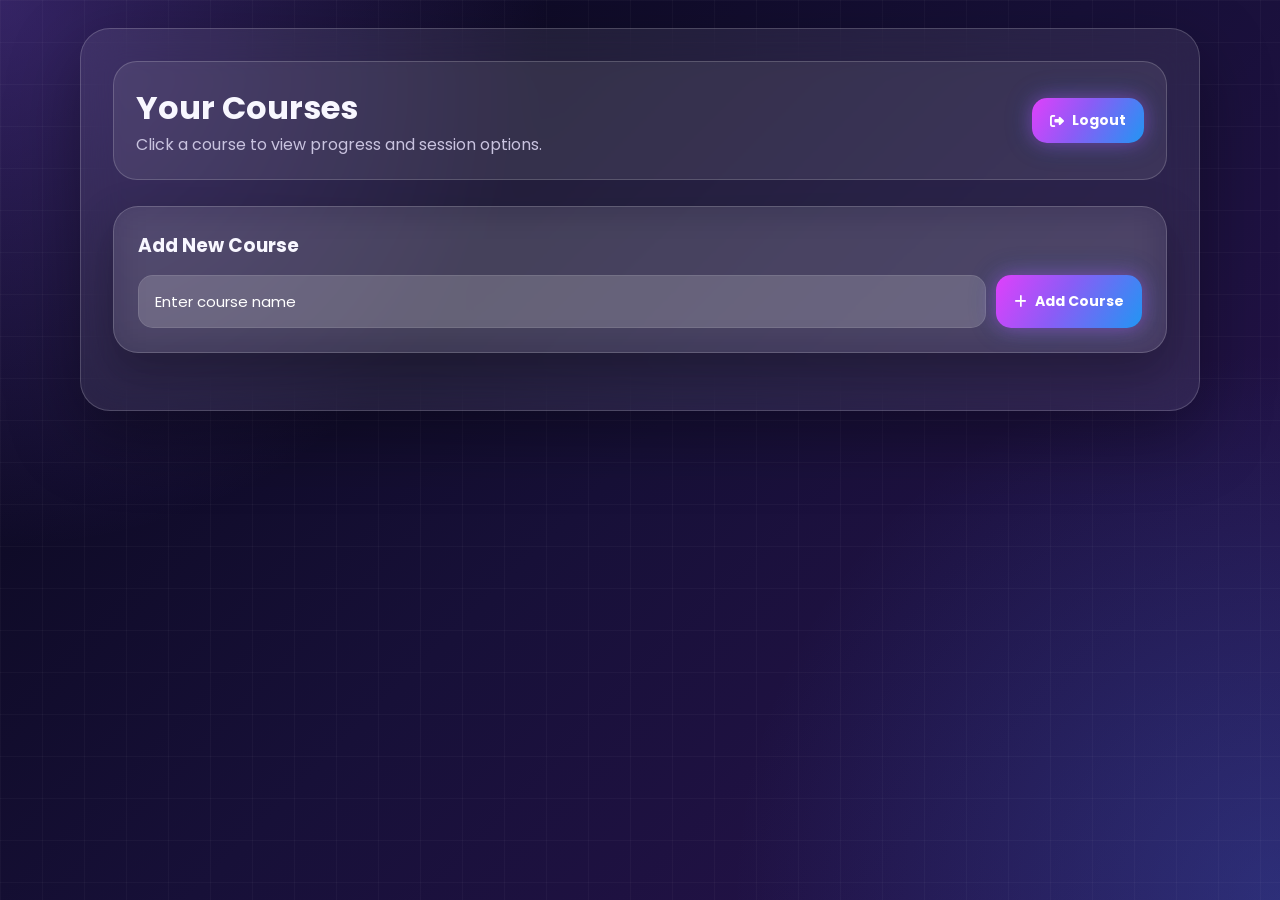
==== frontend/courses.html @ dc4018b8 "Updated UI + fixes" ====
<!DOCTYPE html>
<html lang="en">
<head>
  <meta charset="UTF-8" />
  <meta name="viewport" content="width=device-width, initial-scale=1.0" />
  
  <title>Adaptive Aid - Courses</title>

  <link rel="stylesheet" href="https://cdnjs.cloudflare.com/ajax/libs/font-awesome/6.4.0/css/all.min.css">
  <link href="https://fonts.googleapis.com/css2?family=Poppins:wght@300;400;500;600;700&display=swap" rel="stylesheet">


  <script defer src="js/courses.js"></script>

  <style>

    .add-course-box {
      margin-bottom: 25px;
      background: #f8f9fa;
      padding: 20px;
      border-radius: 20px;
    }

    .add-course-box h3 {
      margin-bottom: 15px;
      color: #333;
    }

    .add-course-form {
      display: flex;
      gap: 10px;
      flex-wrap: wrap;
    }

    .add-course-form input {
      flex: 1;
      min-width: 220px;
      padding: 12px 14px;
      border: 2px solid #ddd;
      border-radius: 12px;
      font-family: inherit;
    }

    .courses-grid {
      display: grid;
      grid-template-columns: repeat(auto-fit, minmax(280px, 1fr));
      gap: 20px;
    }

    .course-icon {
      width: 55px;
      height: 55px;
      border-radius: 16px;
      background: #f0f3ff;
      color: #4158D0;
      display: flex;
      align-items: center;
      justify-content: center;
      font-size: 24px;
      margin-bottom: 15px;
    }

    .course-card h3 {
      color: #333;
      margin-bottom: 8px;
    }

    .course-hint {
      color: #666;
      font-size: 14px;
      margin-bottom: 0;
    }

    .course-details {
      display: none;
      margin-top: 18px;
      animation: fadeIn 0.25s ease;
    }

    .course-card.selected .course-details {
      display: block;
    }

    .course-stats {
      background: #f8f9fa;
      border-radius: 16px;
      padding: 14px;
      margin-bottom: 16px;
    }

    .stat-row {
      display: flex;
      justify-content: space-between;
      gap: 10px;
      padding: 7px 0;
      border-bottom: 1px solid #e7e7e7;
      font-size: 14px;
    }

    .stat-row:last-child { border-bottom: none; }

    .stat-row span { color: #666; }
    .stat-row strong { color: #4158D0; }

    .course-actions {
      display: grid;
      gap: 10px;
    }

    .course-actions button {
      width: 100%;
      border: none;
      border-radius: 14px;
      padding: 12px;
      cursor: pointer;
      font-weight: 600;
      font-family: inherit;
    }

    .setup-session-btn {
      background: #4158D0;
      color: white;
    }

    .history-btn {
      background: #eef2ff;
      color: #4158D0;
    }

    @keyframes fadeIn {
      from { opacity: 0; transform: translateY(6px); }
      to { opacity: 1; transform: translateY(0); }
    }

    .delete-course-btn {
      margin-left: auto;
      width: 34px;
      height: 34px;
      min-width: 34px;
      border: none;
      border-radius: 50%;
      background: #fff0f0;
      color: #dc3545;
      cursor: pointer;
      display: flex;
      align-items: center;
      justify-content: center;
      transition: 0.2s ease;
    }

.delete-course-btn:hover {
  background: #dc3545;
  color: white;
  transform: scale(1.05);
}

.course-card-header {
  display: flex;
  align-items: flex-start;
  gap: 12px;
}

.course-card-header h3 {
  flex: 1;
}

  </style>
  <link rel="stylesheet" href="styles.css">
</head>

<body>
  <div class="container">
    <div class="topbar">
      <div>
        <h1>Your Courses</h1>
        <p>Click a course to view progress and session options.</p>
      </div>

      <button class="btn btn-primary" id="logoutBtn">
        <i class="fas fa-sign-out-alt"></i> Logout
      </button>
    </div>

    <div id="coursesMessage" class="message"></div>

    <div class="add-course-box">
      <h3>Add New Course</h3>

      <form id="addCourseForm" class="add-course-form">
        <input type="text" id="courseName" placeholder="Enter course name" required />

        <button type="submit" class="btn btn-primary">
          <i class="fas fa-plus"></i> Add Course
        </button>
      </form>
    </div>

    <div class="courses-grid" id="coursesGrid"></div>
  </div>
  <div id="deleteCourseModal" class="modal hidden">
  <div class="modal-content">
    <h3>Delete Course</h3>
    <p>Are you sure you want to delete this course? This will also remove its materials, sessions, and reports.</p>

    <div class="modal-actions">
      <button id="cancelDeleteCourseBtn" class="btn cancel">Cancel</button>
      <button id="confirmDeleteCourseBtn" class="btn danger">Delete</button>
    </div>
  </div>
</div>
</body>
</html>
---- frontend/styles.css ----
* {
  box-sizing: border-box;
  margin: 0;
  padding: 0;
}

:root {
  --bg-1: #070617;
  --bg-2: #171038;
  --bg-3: #29134f;
  --glass: rgba(255, 255, 255, 0.08);
  --glass-strong: rgba(255, 255, 255, 0.13);
  --border: rgba(255, 255, 255, 0.18);
  --text: #f8f7ff;
  --muted: #c9c3df;
  --purple: #8b5cf6;
  --blue: #3b82f6;
  --pink: #c084fc;
  --green: #34d399;
  --red: #fb7185;
  --yellow: #facc15;
}

body {
  font-family: 'Poppins', sans-serif;
  min-height: 100vh;
  padding: 28px;
  color: var(--text);
  background:
    radial-gradient(circle at top left, rgba(139, 92, 246, 0.35), transparent 35%),
    radial-gradient(circle at bottom right, rgba(59, 130, 246, 0.25), transparent 35%),
    linear-gradient(135deg, var(--bg-1), var(--bg-2), var(--bg-3));
}

body::before {
  content: "";
  position: fixed;
  inset: 0;
  background-image:
    linear-gradient(rgba(255,255,255,0.03) 1px, transparent 1px),
    linear-gradient(90deg, rgba(255,255,255,0.03) 1px, transparent 1px);
  background-size: 42px 42px;
  pointer-events: none;
}

.container {
  width: 100%;
  max-width: 1120px;
  margin: 0 auto;
  padding: 32px;
  border-radius: 30px;
  background: var(--glass);
  border: 1px solid var(--border);
  box-shadow: 0 25px 70px rgba(0,0,0,0.35);
  backdrop-filter: blur(22px);
}

.center-page {
  min-height: 100vh;
  padding: 24px;
  display: flex;
  align-items: center;
  justify-content: center;
}

.center-page .container,
.auth-card,
.verify-card,
.reset-card {
  width: 100%;
  max-width: 500px;
  min-height: auto;
  padding: 38px;
  border-radius: 30px;
  background: var(--glass);
  border: 1px solid var(--border);
  box-shadow: 0 25px 70px rgba(0,0,0,0.4);
  backdrop-filter: blur(22px);
}

.topbar,
.header {
  display: flex;
  justify-content: space-between;
  align-items: center;
  gap: 18px;
  flex-wrap: wrap;
  margin-bottom: 26px;
  padding: 22px;
  border-radius: 24px;
  background: var(--glass);
  border: 1px solid var(--border);
}

h1, h2, h3, h4,
.logo h1,
.auth-header h1,
.verify-card h1,
.course-info h2,
.summary-card h2,
.panel h3,
.add-course-box h3,
.report-info h3,
.course-card h3,
.file-info h4 {
  color: var(--text) !important;
}

p,
label,
.logo p,
.auth-header p,
.auth-subtitle,
.footer-link,
.auth-footer,
.topbar p,
.header p,
.course-hint,
.file-info p,
.report-info p,
.summary-card p,
.stat-label,
.info-item .label {
  color: var(--muted) !important;
}

a {
  color: #d8b4fe;
  text-decoration: none;
  font-weight: 600;
}

.logo {
  text-align: center;
  margin-bottom: 26px;
}

.logo i,
.section-title i,
.course-icon,
.file-icon {
  color: #d8b4fe !important;
}

.logo i {
  font-size: 50px;
  margin-bottom: 10px;
}

.form-group {
  margin-bottom: 17px;
}

label {
  display: block;
  margin-bottom: 8px;
  font-weight: 600;
}

input,
.auth-input,
.add-course-form input,
.rename-input {
  width: 100%;
  padding: 14px 16px;
  border-radius: 15px;
  border: 1px solid var(--border);
  background: rgba(255,255,255,0.09);
  color: var(--text);
  font-family: inherit;
  font-size: 15px;
  outline: none;
  transition: 0.2s ease;
}

input::placeholder {
  color: rgba(255,255,255,0.45);
}

input:focus,
.auth-input:focus,
.add-course-form input:focus,
.rename-input:focus {
  border-color: rgba(216,180,254,0.85);
  box-shadow: 0 0 0 4px rgba(139,92,246,0.22);
}

.btn,
button {
  font-family: inherit;
}

.btn {
  border: none;
  border-radius: 15px;
  padding: 12px 18px;
  font-size: 14px;
  font-weight: 700;
  cursor: pointer;
  width: auto;
  display: inline-flex;
  align-items: center;
  justify-content: center;
  gap: 8px;
  transition: 0.2s ease;
}

.auth-card .btn,
.verify-card .btn,
.reset-card .btn,
#loginBtn,
#registerBtn,
#sendBtn,
#resetBtn {
  width: 100%;
  padding: 14px 20px;
}

.btn:hover {
  transform: translateY(-2px);
}

.btn:disabled {
  opacity: 0.5;
  cursor: not-allowed;
  transform: none;
}

.btn-primary,
.setup-session-btn {
  background: linear-gradient(135deg, var(--purple), var(--blue));
  color: white;
  box-shadow: 0 12px 30px rgba(91, 75, 255, 0.35);
}

.btn-secondary,
.history-btn {
  background: rgba(255,255,255,0.12);
  color: var(--text);
  border: 1px solid var(--border);
}

.btn-danger,
.btn.danger,
.delete-course-btn:hover,
.delete-material-btn:hover {
  background: var(--red);
  color: white;
}

.btn.cancel {
  background: rgba(255,255,255,0.12);
  color: var(--text);
}

.message,
.feedback-message {
  margin: 16px 0;
  padding: 13px 15px;
  border-radius: 15px;
  display: none;
  font-size: 14px;
  border: 1px solid transparent;
}

.message.error,
.feedback-message.error {
  display: block;
  background: rgba(251, 113, 133, 0.15);
  color: #fecdd3;
  border-color: rgba(251, 113, 133, 0.35);
}

.message.success,
.feedback-message.success {
  display: block;
  background: rgba(52, 211, 153, 0.14);
  color: #bbf7d0;
  border-color: rgba(52, 211, 153, 0.35);
}

.feedback-message.neutral {
  display: block;
  background: rgba(250, 204, 21, 0.13);
  color: #fde68a;
  border-color: rgba(250, 204, 21, 0.35);
}

.password-rules {
  width: 100%;
  margin: 8px 0 18px;
  padding: 14px 16px;
  border-radius: 16px;
  background: rgba(255,255,255,0.07);
  border: 1px solid var(--border);
  text-align: left;
}

.password-rules p {
  margin-bottom: 8px;
}

.password-rules ul {
  padding-left: 20px;
  line-height: 1.7;
}

.password-rules li {
  transition: 0.2s ease;
}

.password-rules li.invalid {
  color: rgba(255,255,255,0.45);
}

.password-rules li.valid {
  color: var(--green);
  text-shadow: 0 0 12px rgba(52,211,153,0.45);
}

.add-course-box,
.selection-section,
.summary-card,
.panel,
.course-stats,
.info-item,
.course-card,
.file-card,
.report-card,
.stat-card,
.empty-card,
.question-card,
.modal-content {
  background: var(--glass) !important;
  border: 1px solid var(--border);
  box-shadow: 0 18px 45px rgba(0,0,0,0.25);
  backdrop-filter: blur(18px);
}

.add-course-box,
.selection-section,
.summary-card,
.panel {
  border-radius: 25px;
  padding: 24px;
}

.courses-grid,
.files-grid,
.stats-grid,
.reports-list {
  display: grid;
  gap: 18px;
}

.courses-grid {
  grid-template-columns: repeat(auto-fit, minmax(280px, 1fr));
}

.files-grid {
  grid-template-columns: repeat(auto-fit, minmax(300px, 1fr));
}

.course-card,
.file-card,
.report-card,
.stat-card {
  border-radius: 22px;
  padding: 20px;
  transition: 0.2s ease;
}

.course-card:hover,
.file-card:hover,
.report-card:hover {
  transform: translateY(-3px);
  border-color: rgba(216,180,254,0.7);
}

.course-card.selected,
.file-card.selected {
  border-color: rgba(216,180,254,0.9);
  box-shadow: 0 0 0 3px rgba(139,92,246,0.18), 0 18px 45px rgba(0,0,0,0.25);
}

.course-card-header {
  display: flex;
  align-items: flex-start;
  gap: 12px;
}

.course-header-actions {
  display: flex;
  align-items: center;
  gap: 8px;
  margin-left: auto;
}

.course-icon,
.file-icon {
  width: 52px;
  height: 52px;
  border-radius: 16px;
  background: rgba(255,255,255,0.1) !important;
  display: flex;
  align-items: center;
  justify-content: center;
  flex-shrink: 0;
}

.rename-course-btn,
.rename-material-btn {
  border: 1px solid var(--border);
  border-radius: 999px;
  background: rgba(255,255,255,0.1);
  color: #e9d5ff;
  padding: 7px 12px;
  font-size: 12px;
  font-weight: 700;
  cursor: pointer;
}

.delete-course-btn,
.delete-material-btn {
  width: 36px;
  height: 36px;
  min-width: 36px;
  border: 1px solid rgba(251,113,133,0.3);
  border-radius: 50%;
  background: rgba(251,113,133,0.12);
  color: #fecdd3;
  cursor: pointer;
  display: flex;
  align-items: center;
  justify-content: center;
}

.course-details {
  display: none;
  margin-top: 18px;
}

.course-card.selected .course-details {
  display: block;
}

.stat-row {
  display: flex;
  justify-content: space-between;
  gap: 12px;
  padding: 8px 0;
  border-bottom: 1px solid rgba(255,255,255,0.12);
  font-size: 14px;
}

.stat-row:last-child {
  border-bottom: none;
}

.stat-row strong,
.stat-value,
.info-item .value,
.score-badge {
  color: #d8b4fe !important;
}

.course-actions {
  display: grid;
  gap: 10px;
}

.course-actions button {
  width: 100%;
  border-radius: 15px;
  padding: 12px;
  border: none;
  cursor: pointer;
  font-weight: 700;
}

.session-info {
  display: flex;
  gap: 15px;
  flex-wrap: wrap;
}

.info-item {
  min-width: 100px;
  padding: 12px 18px;
  border-radius: 16px;
  text-align: center;
}

.difficulty-badge,
.score-badge,
.tag {
  display: inline-flex;
  align-items: center;
  justify-content: center;
  border-radius: 999px;
  font-weight: 700;
}

.difficulty-badge,
.score-badge {
  padding: 9px 18px;
  background: rgba(139,92,246,0.18);
  color: #e9d5ff;
  border: 1px solid rgba(216,180,254,0.35);
}

.question-card {
  border-radius: 28px;
  padding: 34px;
  margin-bottom: 24px;
}

.question-text {
  color: var(--text) !important;
  font-size: 23px;
  line-height: 1.6;
  margin-bottom: 24px;
}

.options-list {
  display: grid;
  gap: 14px;
}

.option-item {
  background: rgba(255,255,255,0.08);
  border: 1px solid var(--border);
  border-radius: 18px;
  padding: 18px 20px;
  display: flex;
  align-items: center;
  gap: 15px;
  cursor: pointer;
  transition: 0.2s ease;
}

.option-item:hover,
.option-item.selected {
  border-color: rgba(216,180,254,0.85);
  background: rgba(139,92,246,0.18);
}

.option-prefix {
  width: 38px;
  height: 38px;
  border-radius: 50%;
  background: linear-gradient(135deg, var(--purple), var(--blue));
  color: white;
  display: flex;
  align-items: center;
  justify-content: center;
  font-weight: 800;
  flex-shrink: 0;
}

.option-item.locked {
  cursor: default;
  pointer-events: none;
}

.option-item.correct-answer {
  border-color: rgba(52,211,153,0.8);
  background: rgba(52,211,153,0.16);
}

.option-item.wrong-answer {
  border-color: rgba(251,113,133,0.8);
  background: rgba(251,113,133,0.16);
}

.action-buttons,
.actions,
.modal-actions {
  display: flex;
  justify-content: flex-end;
  gap: 12px;
  flex-wrap: wrap;
}

.score-banner {
  display: grid;
  grid-template-columns: 220px 1fr;
  gap: 20px;
  margin-bottom: 25px;
}

.score-card {
  border-radius: 24px;
  padding: 30px;
  text-align: center;
  color: white;
  background: linear-gradient(135deg, var(--purple), var(--blue)) !important;
  box-shadow: 0 18px 45px rgba(91,75,255,0.35);
}

.score-card .label {
  font-size: 14px;
  opacity: 0.9;
  margin-bottom: 10px;
}

.score-card .score-text {
  font-size: 42px;
  font-weight: 800;
}

.score-card .score-text.no-attempt {
  font-size: 22px;
}

.stats-grid {
  grid-template-columns: repeat(auto-fit, minmax(160px, 1fr));
  margin-bottom: 25px;
}

.stat-card {
  text-align: center;
}

.stat-value {
  font-size: 30px;
  font-weight: 800;
  margin-bottom: 6px;
}

.section-grid {
  display: grid;
  grid-template-columns: 1fr 1fr;
  gap: 18px;
  margin-bottom: 25px;
}

.tag-list {
  display: flex;
  flex-wrap: wrap;
  gap: 10px;
}

.tag {
  padding: 10px 14px;
  font-size: 14px;
}

.tag-strong {
  background: rgba(52,211,153,0.14);
  color: #bbf7d0;
  border: 1px solid rgba(52,211,153,0.35);
}

.tag-weak {
  background: rgba(251,113,133,0.14);
  color: #fecdd3;
  border: 1px solid rgba(251,113,133,0.35);
}

.difficulty-table {
  width: 100%;
  border-collapse: collapse;
  background: rgba(255,255,255,0.07);
  border-radius: 18px;
  overflow: hidden;
}

.difficulty-table th,
.difficulty-table td {
  padding: 14px 16px;
  text-align: center;
  border-bottom: 1px solid rgba(255,255,255,0.12);
  color: var(--text);
}

.difficulty-table th {
  background: rgba(139,92,246,0.18);
  color: #e9d5ff;
}

.modal {
  position: fixed;
  inset: 0;
  background: rgba(0,0,0,0.62);
  display: flex;
  align-items: center;
  justify-content: center;
  z-index: 999;
  padding: 20px;
}

.hidden {
  display: none !important;
}

.modal-content {
  width: 100%;
  max-width: 390px;
  border-radius: 24px;
  padding: 28px;
  text-align: center;
}

.verify-icon {
  font-size: 55px;
  margin-bottom: 18px;
}

.verify-success {
  color: var(--green);
}

.verify-error {
  color: var(--red);
}

.ai-generating {
  background: linear-gradient(135deg, var(--purple), var(--blue)) !important;
  color: white;
  padding: 15px;
  border-radius: 16px;
  display: none;
  align-items: center;
  gap: 10px;
  margin-top: 15px;
  font-weight: 600;
}

.spinner {
  width: 16px;
  height: 16px;
  border: 2px solid rgba(255,255,255,0.3);
  border-top: 2px solid white;
  border-radius: 50%;
  animation: spin 0.7s linear infinite;
}

@keyframes spin {
  to { transform: rotate(360deg); }
}

@keyframes questionFadeSwap {
  0% {
    opacity: 0.45;
    transform: translateY(10px);
  }
  100% {
    opacity: 1;
    transform: translateY(0);
  }
}

.question-card.fade-swap {
  animation: questionFadeSwap 0.35s ease;
}

.message.flash {
  animation: messageFlash 0.25s ease;
}

@keyframes messageFlash {
  from {
    opacity: 0;
    transform: translateY(-4px);
  }
  to {
    opacity: 1;
    transform: translateY(0);
  }
}

.footer-link,
.auth-footer {
  text-align: center;
  margin-top: 18px;
  font-size: 14px;
}

@media (max-width: 768px) {
  body {
    padding: 14px;
  }

  .container,
  .center-page .container,
  .auth-card,
  .verify-card,
  .reset-card {
    max-width: 100%;
    padding: 24px;
    border-radius: 24px;
  }

  .topbar,
  .header {
    flex-direction: column;
    align-items: stretch;
    padding: 18px;
  }

  .score-banner,
  .section-grid {
    grid-template-columns: 1fr;
  }

  .session-info {
    display: grid;
    grid-template-columns: repeat(2, 1fr);
  }

  .action-buttons .btn,
  .actions .btn,
  .add-course-form .btn {
    width: 100%;
  }

  .add-course-form {
    flex-direction: column;
  }

  .question-card {
    padding: 24px;
  }

  .question-text {
    font-size: 20px;
  }
}

@media (max-width: 420px) {
  body {
    padding: 10px;
  }

  .session-info {
    grid-template-columns: 1fr;
  }

  .course-card-header,
  .file-card {
    flex-direction: column;
  }

  .course-header-actions {
    margin-left: 0;
  }
}

/* FINAL FIX PATCH */

/* stop browser autofill/input turning white */
input,
input:-webkit-autofill,
input:-webkit-autofill:hover,
input:-webkit-autofill:focus {
  -webkit-text-fill-color: #ffffff !important;
  caret-color: #ffffff;
  box-shadow: 0 0 0 1000px rgba(255,255,255,0.09) inset !important;
  transition: background-color 9999s ease-in-out 0s;
}

/* stronger ombre buttons */
.btn-primary,
.setup-session-btn,
#loginBtn,
#registerBtn,
#sendBtn,
#resetBtn,
#submitBtn,
#nextQuestionBtn,
#startSessionBtn,
#newSessionBtn {
  background: linear-gradient(120deg, #e040fb 0%, #8b5cf6 45%, #2196f3 100%) !important;
  color: #fff !important;
  box-shadow:
    0 0 18px rgba(224,64,251,0.35),
    0 0 28px rgba(33,150,243,0.25);
}

/* fix register staying white */
.auth-card,
.verify-card,
.reset-card,
.center-page .auth-card,
.center-page .verify-card,
.center-page .reset-card {
  background: rgba(255,255,255,0.08) !important;
  color: #fff !important;
}

/* give auth inputs breathing room */
.auth-input,
.form-group input {
  margin-bottom: 14px;
}

#sendBtn,
#resetBtn {
  margin-top: 12px;
}

/* make course progress text readable */
.stat-row span,
.course-stats span,
.course-stats .stat-row span {
  color: #ffffff !important;
}

.stat-row strong,
.course-stats strong {
  color: #ffffff !important;
}

/* report history score badge fix */
.score-badge {
  background: rgba(255,255,255,0.12) !important;
  color: #ffffff !important;
  border: 1px solid rgba(255,255,255,0.25);
}

/* select material title visibility */
.section-title,
.section-title span,
#materialsSectionTitle {
  color: #ffffff !important;
}

/* rename button hover effect */
.rename-course-btn:hover,
.rename-material-btn:hover {
  background: linear-gradient(120deg, #8b5cf6, #2196f3) !important;
  color: #ffffff !important;
  box-shadow: 0 0 18px rgba(139,92,246,0.4);
  transform: translateY(-1px);
}

/* modal button alignment */
.modal-actions {
  justify-content: center !important;
  align-items: center !important;
}

.modal-actions .btn,
.modal-actions button {
  width: auto !important;
  min-width: 120px;
}

/* make quiz/session page fit laptop better */
body:has(.question-card) {
  padding: 14px;
}

body:has(.question-card) .container {
  max-width: 1080px;
  padding: 24px;
}

body:has(.question-card) .header {
  padding: 18px;
  margin-bottom: 18px;
}

body:has(.question-card) .question-card {
  padding: 24px;
  margin-bottom: 18px;
}

body:has(.question-card) .question-text {
  font-size: 21px;
  margin-bottom: 18px;
}

body:has(.question-card) .option-item {
  padding: 14px 18px;
}

body:has(.question-card) .difficulty-badge {
  margin-bottom: 12px;
}

/* make most pale purple text cleaner */
.info-item .value,
.stat-value,
.difficulty-badge,
.score-badge {
  color: #ffffff !important;
}

/* Make evaluation report fit better on laptop */
body:has(.score-banner) {
  padding: 14px;
}

body:has(.score-banner) .container {
  max-width: 1050px;
  padding: 24px;
}

body:has(.score-banner) .header {
  padding: 18px;
  margin-bottom: 18px;
}

body:has(.score-banner) .score-banner {
  grid-template-columns: 180px 1fr;
  gap: 16px;
  margin-bottom: 18px;
}

body:has(.score-banner) .score-card {
  padding: 22px;
}

body:has(.score-banner) .score-card .score-text {
  font-size: 34px;
}

body:has(.score-banner) .summary-card,
body:has(.score-banner) .panel {
  padding: 18px;
}

body:has(.score-banner) .stats-grid {
  gap: 12px;
  margin-bottom: 18px;
}

body:has(.score-banner) .stat-card {
  padding: 14px;
}

body:has(.score-banner) .stat-value {
  font-size: 24px;
}

body:has(.score-banner) .section-grid {
  gap: 14px;
  margin-bottom: 18px;
}

body:has(.score-banner) .difficulty-table th,
body:has(.score-banner) .difficulty-table td {
  padding: 10px 12px;
}

body:has(.score-banner) .actions {
  margin-top: 16px;
}

/* Compact report page */
.report-page {
  padding: 10px !important;
}

.report-page .container {
  max-width: 980px !important;
  padding: 18px !important;
}

.report-page .header {
  padding: 14px 18px !important;
  margin-bottom: 14px !important;
}

.report-page .score-banner {
  grid-template-columns: 160px 1fr !important;
  gap: 12px !important;
  margin-bottom: 14px !important;
}

.report-page .score-card {
  padding: 18px !important;
}

.report-page .score-card .score-text {
  font-size: 30px !important;
}

.report-page .summary-card {
  padding: 16px !important;
}

.report-page .stats-grid {
  gap: 10px !important;
  margin-bottom: 14px !important;
}

.report-page .stat-card {
  padding: 12px !important;
}

.report-page .stat-value {
  font-size: 22px !important;
}

.report-page .section-grid {
  gap: 12px !important;
  margin-bottom: 14px !important;
}

.report-page .panel {
  padding: 16px !important;
}

.report-page .panel h3 {
  font-size: 17px !important;
  margin-bottom: 10px !important;
}

.report-page .difficulty-table th,
.report-page .difficulty-table td {
  padding: 8px 10px !important;
}

.report-page .actions {
  margin-top: 12px !important;
}

/* Compact course cards by default */
.course-card {
  padding: 16px !important;
  min-height: auto !important;
}

/* Hide details unless selected */
.course-card .course-details {
  display: none;
}

/* Show only when selected */
.course-card.selected .course-details {
  display: block;
  margin-top: 14px;
}

/* Reduce header spacing */
.course-card-header {
  align-items: center;
}

/* Make unselected cards smaller */
.course-card:not(.selected) {
  padding-bottom: 16px !important;
}

/* Optional: tighter look */
.course-card:not(.selected) h3 {
  margin-bottom: 0;
}

.course-card {
  transition: all 0.2s ease;
}

/* Stop course cards from stretching to the same height */
.courses-grid {
  align-items: start !important;
}

.course-card {
  height: auto !important;
  align-self: start !important;
}

/* Keep unopened cards compact */
.course-card:not(.selected) .course-details {
  display: none !important;
}

.course-card:not(.selected) {
  min-height: unset !important;
  padding: 16px !important;
}

/* Selected card can expand normally */
.course-card.selected {
  height: auto !important;
  padding: 20px !important;
}

.course-card.selected .course-details {
  display: block !important;
}
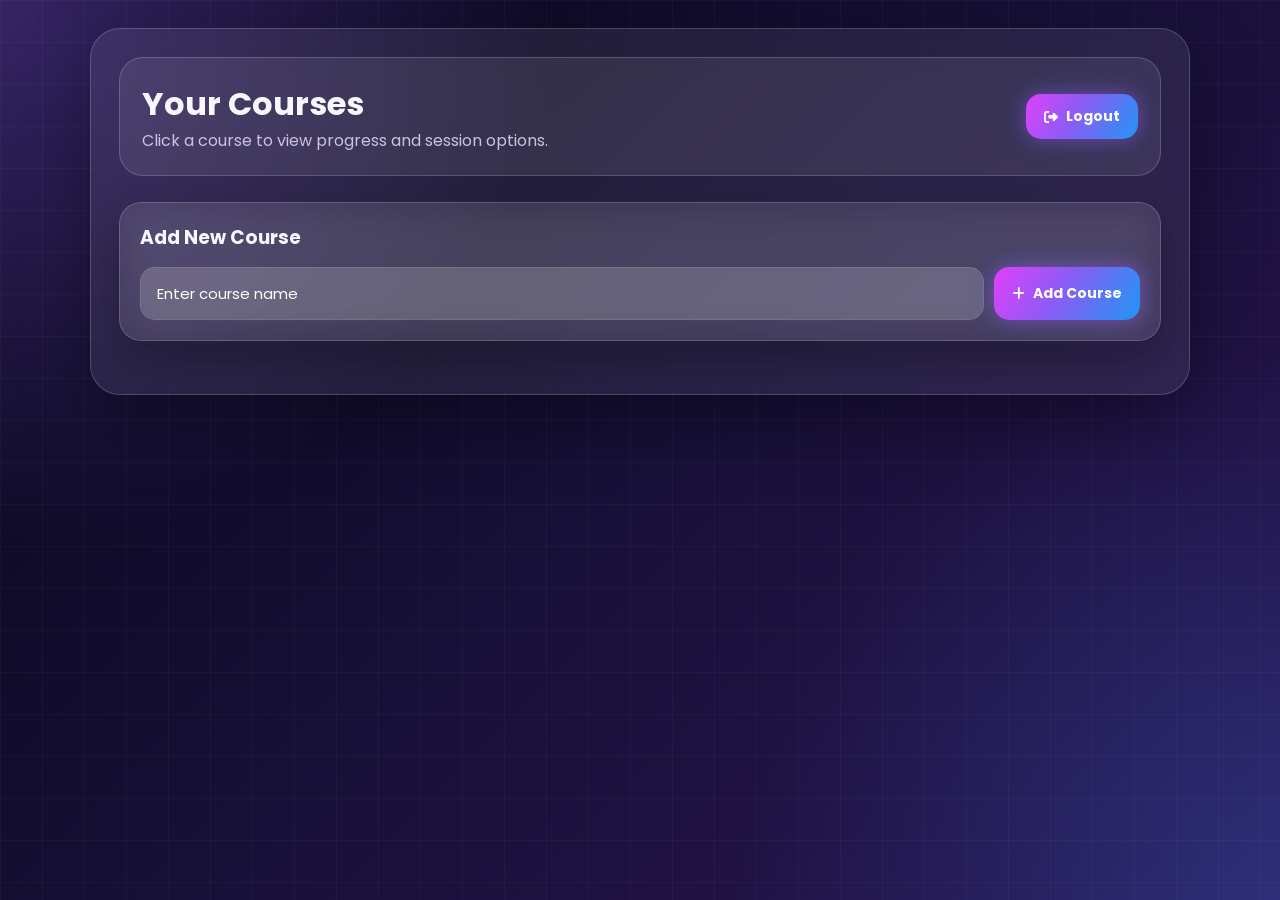
==== commit 4a9b6894: "Added index.html for Netlify deployment" ====
--- a/frontend/courses.html
+++ b/frontend/courses.html
@@ -188,7 +188,7 @@
 
       <form id="addCourseForm" class="add-course-form">
         <input type="text" id="courseName" placeholder="Enter course name" required />
-
+          
         <button type="submit" class="btn btn-primary">
           <i class="fas fa-plus"></i> Add Course
         </button>
--- a/frontend/styles.css
+++ b/frontend/styles.css
@@ -1182,4 +1182,291 @@
 
 .course-card.selected .course-details {
   display: block !important;
+}
+
+/* ===== FINAL UNIFORM LAYOUT PATCH ===== */
+
+/* Main dashboard pages */
+.container {
+  width: 100% !important;
+  max-width: 1100px !important;
+  margin: 0 auto !important;
+  padding: 28px !important;
+}
+
+/* Centered auth pages: login, register, forgot, reset, verify */
+.center-page {
+  min-height: 100vh !important;
+  display: flex !important;
+  align-items: center !important;
+  justify-content: center !important;
+}
+
+.center-page .container,
+.auth-card,
+.verify-card,
+.reset-card {
+  width: 100% !important;
+  max-width: 500px !important;
+  min-width: 0 !important;
+  margin: 0 auto !important;
+  padding: 36px !important;
+}
+
+/* Make all page cards visually consistent */
+.course-card,
+.file-card,
+.report-card,
+.stat-card,
+.panel,
+.summary-card,
+.question-card,
+.add-course-box,
+.selection-section,
+.modal-content {
+  border-radius: 22px !important;
+  padding: 20px !important;
+}
+
+/* Stop grid cards from stretching weirdly */
+.courses-grid,
+.files-grid,
+.reports-list,
+.stats-grid {
+  align-items: start !important;
+}
+
+/* Consistent internal cards */
+.course-card,
+.file-card,
+.report-card {
+  width: 100% !important;
+  min-height: unset !important;
+  height: auto !important;
+  align-self: start !important;
+}
+
+/* Course cards compact until selected */
+.course-card:not(.selected) {
+  padding: 16px !important;
+}
+
+.course-card:not(.selected) .course-details {
+  display: none !important;
+}
+
+.course-card.selected {
+  padding: 20px !important;
+}
+
+.course-card.selected .course-details {
+  display: block !important;
+  margin-top: 14px !important;
+}
+
+/* Better course header alignment */
+.course-card-header {
+  align-items: center !important;
+}
+
+.course-card:not(.selected) h3 {
+  margin-bottom: 0 !important;
+}
+
+/* Uniform forms */
+form {
+  width: 100% !important;
+}
+
+input,
+.auth-input,
+.form-group input,
+.add-course-form input {
+  width: 100% !important;
+}
+
+/* Keep login/register/reset card same feeling */
+#loginForm,
+#registerForm {
+  width: 100% !important;
+}
+
+/* Fix forgot password button spacing */
+#sendBtn,
+#resetBtn {
+  margin-top: 14px !important;
+}
+
+/* More readable progress text */
+.stat-row span,
+.stat-row strong,
+.course-stats span,
+.course-stats strong {
+  color: #ffffff !important;
+}
+
+/* Report history score badge */
+.score-badge {
+  background: rgba(255,255,255,0.14) !important;
+  color: #ffffff !important;
+  border: 1px solid rgba(255,255,255,0.25) !important;
+}
+
+/* Make section titles readable */
+.section-title,
+.section-title span,
+#materialsSectionTitle {
+  color: #ffffff !important;
+}
+
+/* Rename button hover effect */
+.rename-course-btn:hover,
+.rename-material-btn:hover {
+  background: linear-gradient(120deg, #8b5cf6, #2196f3) !important;
+  color: #ffffff !important;
+  box-shadow: 0 0 18px rgba(139,92,246,0.45) !important;
+  transform: translateY(-1px);
+}
+
+/* Fix browser autofill turning inputs white */
+input:-webkit-autofill,
+input:-webkit-autofill:hover,
+input:-webkit-autofill:focus {
+  -webkit-text-fill-color: #ffffff !important;
+  caret-color: #ffffff !important;
+  box-shadow: 0 0 0 1000px rgba(255,255,255,0.09) inset !important;
+  transition: background-color 9999s ease-in-out 0s;
+}
+
+/* Stronger ombre buttons */
+.btn-primary,
+.setup-session-btn,
+#loginBtn,
+#registerBtn,
+#sendBtn,
+#resetBtn,
+#submitBtn,
+#nextQuestionBtn,
+#startSessionBtn,
+#newSessionBtn {
+  background: linear-gradient(120deg, #e040fb 0%, #8b5cf6 45%, #2196f3 100%) !important;
+  color: #ffffff !important;
+  box-shadow:
+    0 0 18px rgba(224,64,251,0.35),
+    0 0 28px rgba(33,150,243,0.25) !important;
+}
+
+/* Modal buttons alignment */
+.modal-actions {
+  justify-content: center !important;
+  align-items: center !important;
+}
+
+.modal-actions .btn,
+.modal-actions button {
+  width: auto !important;
+  min-width: 120px !important;
+}
+
+/* Compact report page if you added class="report-page" */
+.report-page {
+  padding: 10px !important;
+}
+
+.report-page .container {
+  max-width: 980px !important;
+  padding: 18px !important;
+}
+
+.report-page .header {
+  padding: 14px 18px !important;
+  margin-bottom: 14px !important;
+}
+
+.report-page .score-banner {
+  grid-template-columns: 160px 1fr !important;
+  gap: 12px !important;
+  margin-bottom: 14px !important;
+}
+
+.report-page .score-card {
+  padding: 18px !important;
+}
+
+.report-page .score-card .score-text {
+  font-size: 30px !important;
+}
+
+.report-page .summary-card,
+.report-page .panel {
+  padding: 16px !important;
+}
+
+.report-page .stats-grid {
+  gap: 10px !important;
+  margin-bottom: 14px !important;
+}
+
+.report-page .stat-card {
+  padding: 12px !important;
+}
+
+.report-page .stat-value {
+  font-size: 22px !important;
+}
+
+.report-page .section-grid {
+  gap: 12px !important;
+  margin-bottom: 14px !important;
+}
+
+.report-page .difficulty-table th,
+.report-page .difficulty-table td {
+  padding: 8px 10px !important;
+}
+
+.report-page .actions {
+  margin-top: 12px !important;
+}
+
+/* Mobile */
+@media (max-width: 768px) {
+  .container,
+  .center-page .container,
+  .auth-card,
+  .verify-card,
+  .reset-card {
+    max-width: 100% !important;
+    padding: 22px !important;
+  }
+}
+
+/* ===== FIX QUIZ OPTIONS VISIBILITY ===== */
+
+.option,
+.option-item,
+.option-card {
+  background: rgba(255, 255, 255, 0.08) !important;
+  color: #f8fafc !important;
+  border: 1px solid rgba(255, 255, 255, 0.15);
+}
+
+.option span,
+.option-text {
+  color: #f8fafc !important;
+}
+
+.option:hover {
+  background: rgba(99, 102, 241, 0.2) !important;
+}
+
+/* Correct / Incorrect states */
+.option.correct {
+  background: rgba(34, 197, 94, 0.2) !important;
+  color: #bbf7d0 !important;
+}
+
+.option.incorrect {
+  background: rgba(239, 68, 68, 0.2) !important;
+  color: #fecaca !important;
 }
